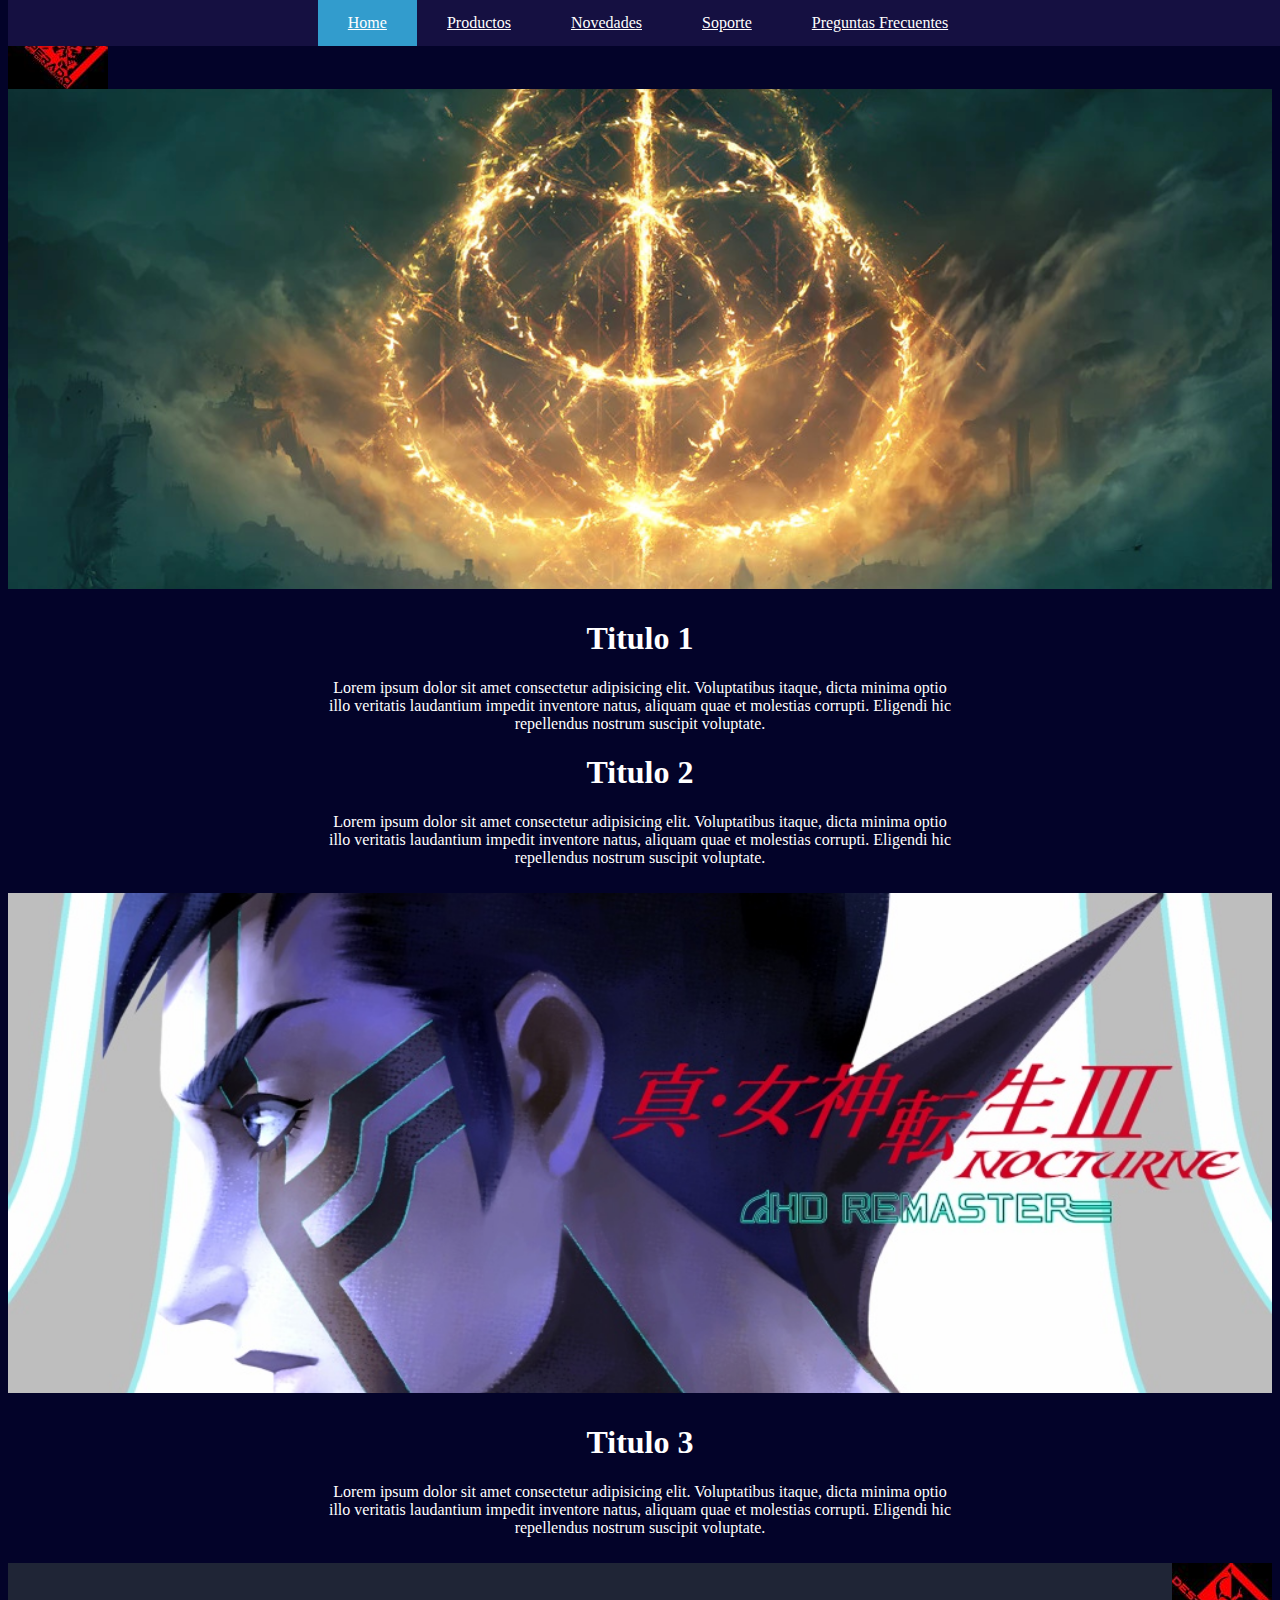
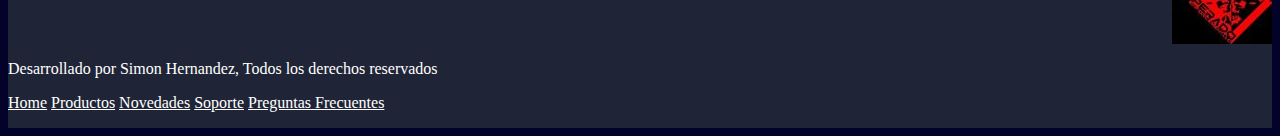
==== index.html @ 15bb391f "Add files via upload" ====
<html lang="en">

<head>
    <meta charset="UTF-8">
    <meta http-equiv="X-UA-Compatible" content="IE=edge">
    <meta name="viewport" content="width=device-width, initial-scale=1.0">
    <link rel="shortcut icon" href="./assets/Iconos/Icono_Principal.jpeg">
    <link rel="stylesheet" href="assets/style.css">
    <title>Bienvenidos a mi tienda</title>
</head>

<body>
    <header>
        <img src="./assets/Iconos/Icono_Principal.jpeg" alt="Icono_Principal">
        <nav>
            <a class="colors" href="./index.html">Home</a>
            <a href="./productos.html">Productos</a>
            <a href="./novedades.html">Novedades</a>
            <a href="./soporte.html">Soporte</a>
            <a href="./faq.html">Preguntas Frecuentes</a>
        </nav>
    </header>
    <main>
        <section>
            <img src="./assets/juegos/Elden_Ring.jpeg" alt="" class="full-width-image">
        </section>
        <section class="principal-text">
            <h1>Titulo 1</h1>
            <p>Lorem ipsum dolor sit amet consectetur adipisicing elit. Voluptatibus itaque, dicta minima optio illo
                veritatis laudantium impedit inventore natus, aliquam quae et molestias corrupti. Eligendi hic
                repellendus nostrum suscipit voluptate.</p>
            <h1>Titulo 2</h1>
            <p>Lorem ipsum dolor sit amet consectetur adipisicing elit. Voluptatibus itaque, dicta minima optio illo
                veritatis laudantium impedit inventore natus, aliquam quae et molestias corrupti. Eligendi hic
                repellendus nostrum suscipit voluptate.</p>
        </section>
        <section>
            <img src="./assets/Novedades/SMT_3.png" alt="" class="full-width-image">
        </section>
        <section class="principal-text">
            <h1>Titulo 3</h1>
            <p>Lorem ipsum dolor sit amet consectetur adipisicing elit. Voluptatibus itaque, dicta minima optio illo
                veritatis laudantium impedit inventore natus, aliquam quae et molestias corrupti. Eligendi hic
                repellendus nostrum suscipit voluptate.</p>
        </section>
    </main>
    

    <footer>
        <img src="./assets/Iconos/Icono_Principal.jpeg" alt="Icono_Principal">
        <p class="footer-p">Desarrollado por Simon Hernandez, Todos los derechos reservados</p>
        <div class="footer-style">
            <p class="footer-links">
                <a href="./index.html">Home</a>
                <a href="./productos.html">Productos</a>
                <a href="./novedades.html">Novedades</a>
                <a href="./soporte.html">Soporte</a>
                <a href="./faq.html">Preguntas Frecuentes</a>
            </p>
        </div>
    </footer>
</body>

</html>
---- assets/style.css ----
body {
    background-color: rgb(3, 3, 41);
    color: white;
    min-height: 100vh;
    display: flex;
    flex-direction: column;
}

.main {
    position: fixed;
    top: 0;
    display: flex;
    justify-content: center;
    flex-wrap: nowrap;
}

.center {
    text-align: center;
    margin: auto;
    font-size: 300%;
}


nav {
    text-align: center;
    margin: auto;
    position: fixed;
    top: 0;
    width: 100%;
    display: flex;
    justify-content: center;
    flex-wrap: nowrap;
    background-color: rgb(21, 16, 65);
    
}

nav a {
    color: white;
    float: left;
    padding: 14px 30px;
}

nav a:hover {
    background-color: black;
}

.colors {
    background-color: rgb(50, 156, 205);
}


.nov {
    float: left;

}

.right {
    float: right;
}

.form {
    display: grid;
    gap: 50px 100px;
    grid-template-columns: auto auto auto;
    padding: 10px;
}


.principal {
    padding-top: 20px;
    margin-top: 5vh;
}

.principal-text {
    text-align: center;
    margin: auto;
    width: 50%;
    padding: 10px;
}

.principal__contacto {
    margin-top: 10vh;
    display: flex;
    justify-content: center;
    vertical-align: middle;
}
.principal__contacto__botonenviar {
    display: flex;
    justify-content: center;
    vertical-align: middle;

}
.principal__contacto > form {
    width: 30rem;
}

.full-width-image {
    min-width: 336px;
    max-width: 100%;
    width: 100%;
    min-height: 280px;
    height: 500px;
    object-fit: cover;
}


/* FOOTER */

footer {
    background-color: rgb(31, 37, 54);
    bottom: 0;
    width: 100%;
    margin-top: auto;
    text-align: right;
    margin: auto;
}

.footer-p {
    text-align: left;
}

.footer-links {
    text-align: left;
}

.footer-links a {
    color: white;
}

.footer-links a:hover {
    color: #428bca;
}


.grid-container {
    display: grid;
    gap: 50px 100px;
    grid-template-columns: auto auto auto;
   
    padding: 10px;
    align-content: center;
  }
  
  .grid-item {
    background-color: rgba(148, 30, 30, 0.8);
    border: 1px solid rgba(0, 0, 0, 0.8);
    padding: 20px;
    font-size: 30px;
    text-align: center;
    align-content: right;
  }


.row {
    display: grid;
    gap: 50px 100px;
    grid-template-columns: auto auto auto;
    
    padding: 10px;
    column-gap: 50px;
    row-gap: 50px;
  }
  
  
  
  @media screen and (max-width: 800px) {
    .row {
      flex: 50%;
      max-width: 50%;
    }
  }
  
  
  @media screen and (max-width: 600px) {
    .row {
      flex: 100%;
      max-width: 100%;
    }
  }
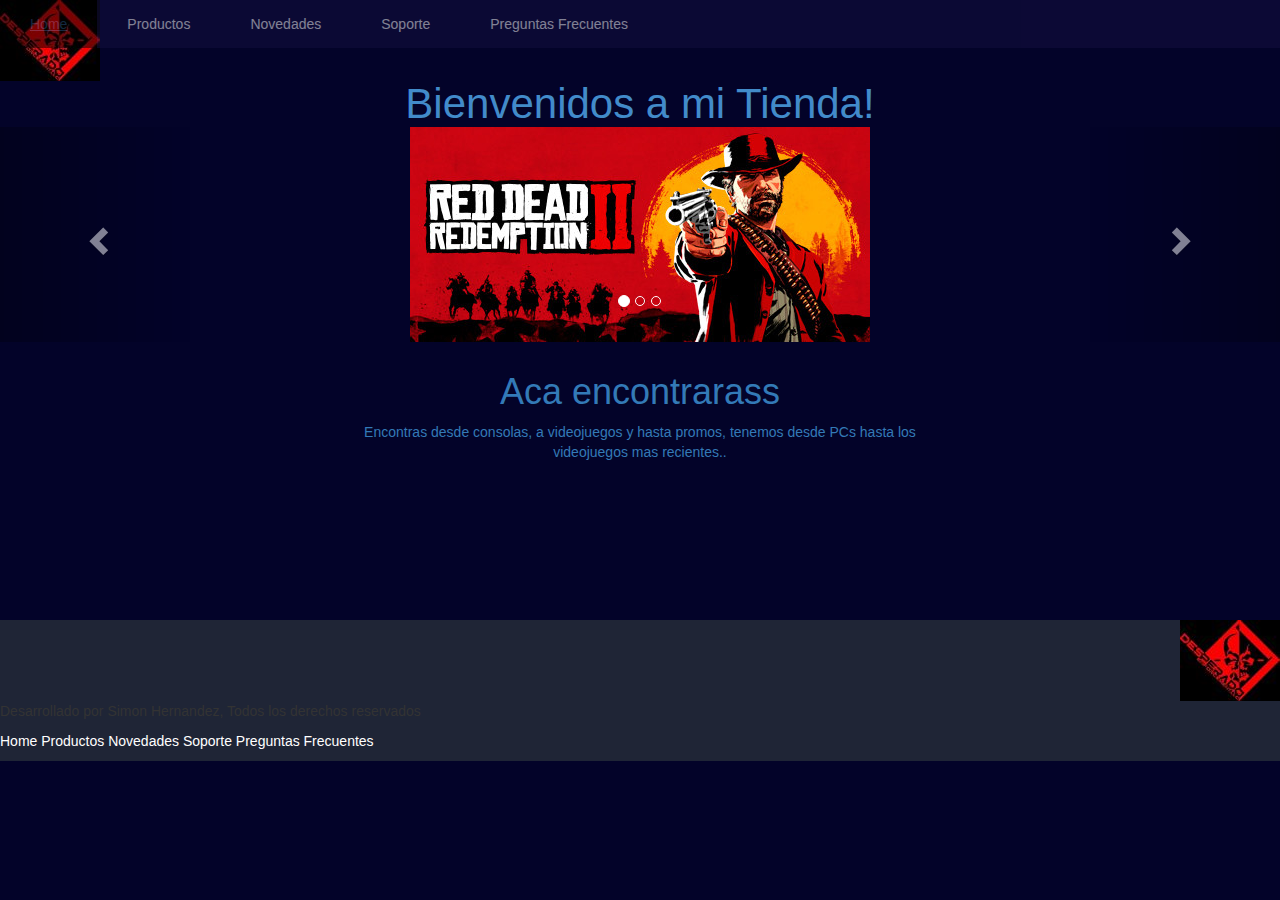
==== commit b04f33cb: "Add files via upload" ====
--- a/index.html
+++ b/index.html
@@ -5,43 +5,65 @@
     <meta http-equiv="X-UA-Compatible" content="IE=edge">
     <meta name="viewport" content="width=device-width, initial-scale=1.0">
     <link rel="shortcut icon" href="./assets/Iconos/Icono_Principal.jpeg">
-    <link rel="stylesheet" href="assets/style.css">
+    <link rel="stylesheet" href="assets/style.css">    
     <title>Bienvenidos a mi tienda</title>
+    <meta name="viewport" content="width=device-width, initial-scale=1">
+  <link rel="stylesheet" href="https://maxcdn.bootstrapcdn.com/bootstrap/3.4.1/css/bootstrap.min.css">
+  <script src="https://ajax.googleapis.com/ajax/libs/jquery/3.6.1/jquery.min.js"></script>
+  <script src="https://maxcdn.bootstrapcdn.com/bootstrap/3.4.1/js/bootstrap.min.js"></script>
 </head>
 
-<body>
+<body class="bod_color">
     <header>
         <img src="./assets/Iconos/Icono_Principal.jpeg" alt="Icono_Principal">
-        <nav>
+        <h1 class="center">Bienvenidos a mi Tienda!</h1>
+        <nav class="opacity">
             <a class="colors" href="./index.html">Home</a>
             <a href="./productos.html">Productos</a>
             <a href="./novedades.html">Novedades</a>
             <a href="./soporte.html">Soporte</a>
             <a href="./faq.html">Preguntas Frecuentes</a>
+            
         </nav>
     </header>
     <main>
-        <section>
-            <img src="./assets/juegos/Elden_Ring.jpeg" alt="" class="full-width-image">
-        </section>
+        <div id="myCarousel" class="carousel slide" data-ride="carousel">
+            
+            <ol class="carousel-indicators">
+              <li data-target="#myCarousel" data-slide-to="0" class="active"></li>
+              <li data-target="#myCarousel" data-slide-to="1"></li>
+              <li data-target="#myCarousel" data-slide-to="2"></li>
+            </ol>
+          
+            
+            <div class="carousel-inner">
+              <div class="item active">
+                <img src="./assets/juegos/Red_dead_Redemption_2.jpg" alt="Los Angeles">
+              </div>
+          
+              <div class="item">
+                <img src="./assets/juegos/Scorn.jpg" alt="Chicago">
+              </div>
+          
+              <div class="item">
+                <img src="./assets/juegos/Kenshi.jpg" alt="New York">
+              </div>
+            </div>
+          
+            
+            <a class="left carousel-control" href="#myCarousel" data-slide="prev">
+              <span class="glyphicon glyphicon-chevron-left"></span>
+              <span class="sr-only">Previous</span>
+            </a>
+            <a class="right carousel-control" href="#myCarousel" data-slide="next">
+              <span class="glyphicon glyphicon-chevron-right"></span>
+              <span class="sr-only">Next</span>
+            </a>
+          </div>
+       
         <section class="principal-text">
-            <h1>Titulo 1</h1>
-            <p>Lorem ipsum dolor sit amet consectetur adipisicing elit. Voluptatibus itaque, dicta minima optio illo
-                veritatis laudantium impedit inventore natus, aliquam quae et molestias corrupti. Eligendi hic
-                repellendus nostrum suscipit voluptate.</p>
-            <h1>Titulo 2</h1>
-            <p>Lorem ipsum dolor sit amet consectetur adipisicing elit. Voluptatibus itaque, dicta minima optio illo
-                veritatis laudantium impedit inventore natus, aliquam quae et molestias corrupti. Eligendi hic
-                repellendus nostrum suscipit voluptate.</p>
-        </section>
-        <section>
-            <img src="./assets/Novedades/SMT_3.png" alt="" class="full-width-image">
-        </section>
-        <section class="principal-text">
-            <h1>Titulo 3</h1>
-            <p>Lorem ipsum dolor sit amet consectetur adipisicing elit. Voluptatibus itaque, dicta minima optio illo
-                veritatis laudantium impedit inventore natus, aliquam quae et molestias corrupti. Eligendi hic
-                repellendus nostrum suscipit voluptate.</p>
+            <h1 class="text-primary">Aca encontrarass</h1>
+            <p class="text-primary">Encontras desde consolas, a videojuegos y hasta promos, tenemos desde PCs hasta los videojuegos mas recientes..</p>
         </section>
     </main>
     
--- a/assets/style.css
+++ b/assets/style.css
@@ -7,6 +7,10 @@
     flex-direction: column;
 }
 
+.bod_color {  background-color: rgb(3, 3, 41);
+}
+
+
 .main {
     position: fixed;
     top: 0;
@@ -19,6 +23,7 @@
     text-align: center;
     margin: auto;
     font-size: 300%;
+    color: #428bca;
 }
 
 
@@ -46,7 +51,7 @@
 }
 
 .colors {
-    background-color: rgb(50, 156, 205);
+    background-color: rgb(23, 149, 207);
 }
 
 
@@ -57,6 +62,7 @@
 
 .right {
     float: right;
+    color: #428bca;
 }
 
 .form {
@@ -104,6 +110,14 @@
     object-fit: cover;
 }
 
+.opacity {
+    opacity: 0.5;
+}
+
+
+.carousel-inner > .item > img {
+    margin: 0 auto;
+  }
 
 /* FOOTER */
 
@@ -142,16 +156,14 @@
     align-content: center;
   }
   
-  .grid-item {
+  .col {
     background-color: rgba(148, 30, 30, 0.8);
-    border: 1px solid rgba(0, 0, 0, 0.8);
     padding: 20px;
     font-size: 30px;
     text-align: center;
     align-content: right;
   }
-
-
+  
 .row {
     display: grid;
     gap: 50px 100px;
@@ -181,4 +193,10 @@
 
 
 
-
+.animation {
+    transition: transform .7s ease-in-out;
+}
+.animation:hover {
+    transform: rotate(360deg);
+}
+
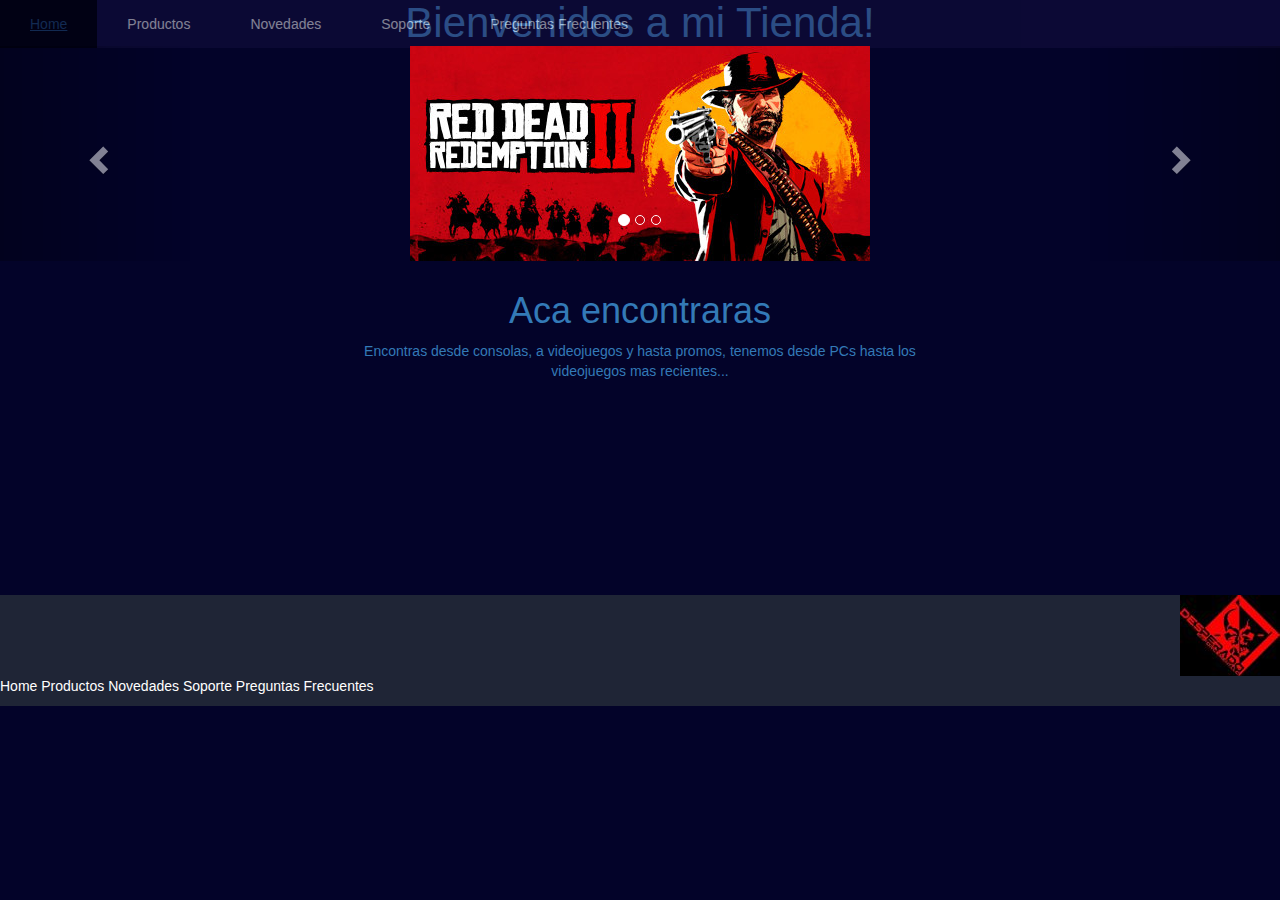
==== commit c47ed044: "Add files via upload" ====
--- a/index.html
+++ b/index.html
@@ -11,13 +11,14 @@
   <link rel="stylesheet" href="https://maxcdn.bootstrapcdn.com/bootstrap/3.4.1/css/bootstrap.min.css">
   <script src="https://ajax.googleapis.com/ajax/libs/jquery/3.6.1/jquery.min.js"></script>
   <script src="https://maxcdn.bootstrapcdn.com/bootstrap/3.4.1/js/bootstrap.min.js"></script>
+  
 </head>
 
 <body class="bod_color">
-    <header>
-        <img src="./assets/Iconos/Icono_Principal.jpeg" alt="Icono_Principal">
+    <header >
+        
         <h1 class="center">Bienvenidos a mi Tienda!</h1>
-        <nav class="opacity">
+        <nav  class="opacity">
             <a class="colors" href="./index.html">Home</a>
             <a href="./productos.html">Productos</a>
             <a href="./novedades.html">Novedades</a>
@@ -62,15 +63,15 @@
           </div>
        
         <section class="principal-text">
-            <h1 class="text-primary">Aca encontrarass</h1>
-            <p class="text-primary">Encontras desde consolas, a videojuegos y hasta promos, tenemos desde PCs hasta los videojuegos mas recientes..</p>
+            <h1 class="text-primary">Aca encontraras</h1>
+            <p class="text-primary">Encontras desde consolas, a videojuegos y hasta promos, tenemos desde PCs hasta los videojuegos mas recientes...</p>
         </section>
     </main>
     
 
     <footer>
         <img src="./assets/Iconos/Icono_Principal.jpeg" alt="Icono_Principal">
-        <p class="footer-p">Desarrollado por Simon Hernandez, Todos los derechos reservados</p>
+
         <div class="footer-style">
             <p class="footer-links">
                 <a href="./index.html">Home</a>
